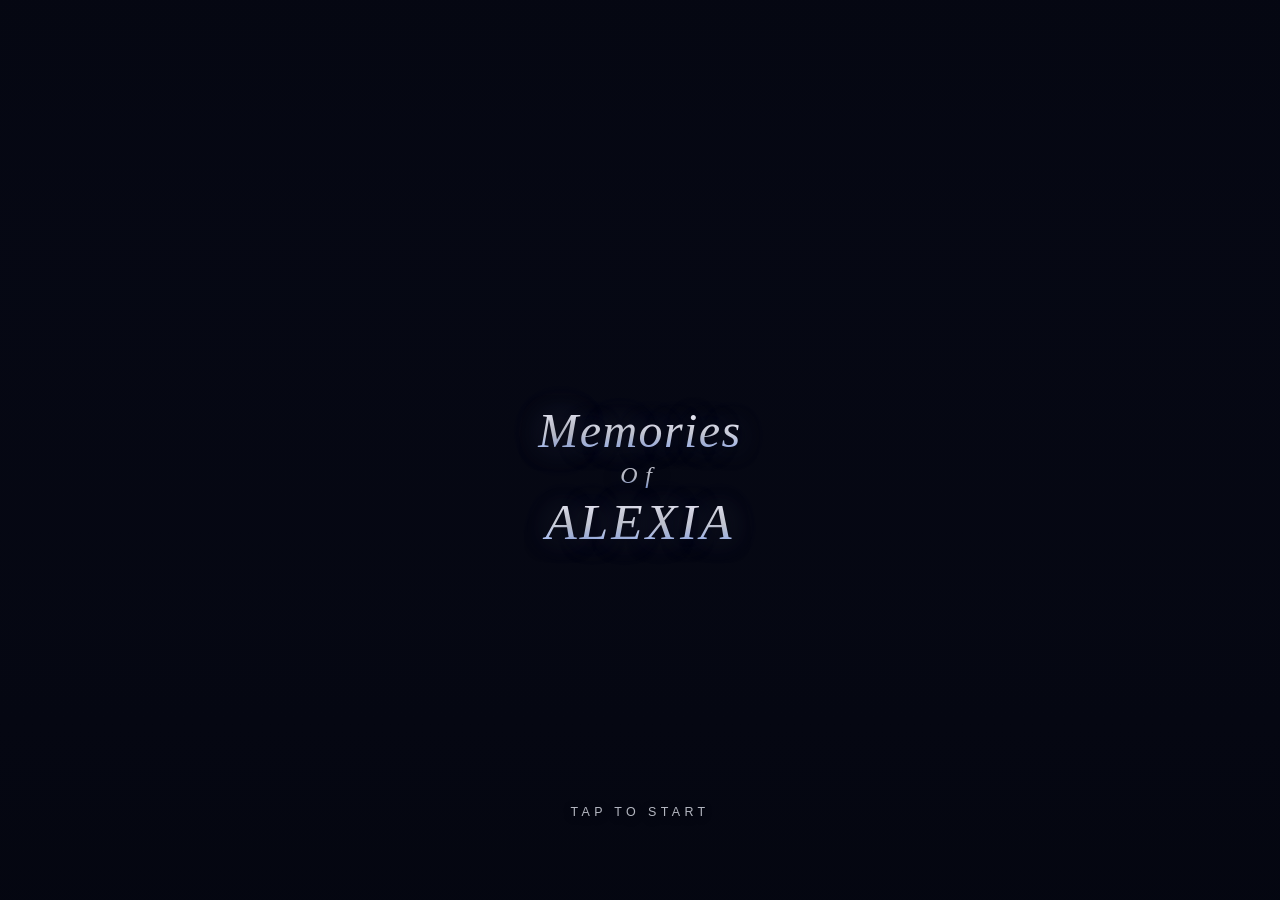
==== index.html @ 07850f9e "Gate the game-start transition on real video readiness, not a timer The previous version gave up wai" ====
<!doctype html>
<html lang="ja">
<head>
<meta charset="utf-8" />
<meta name="viewport" content="width=device-width, initial-scale=1, viewport-fit=cover, user-scalable=no" />
<title>RHYTHM-GAME</title>
<link rel="icon" type="image/x-icon" href="assets/icons/favicon.ico" />
<link rel="icon" type="image/png" sizes="32x32" href="assets/icons/icon-32.png" />
<link rel="icon" type="image/png" sizes="16x16" href="assets/icons/icon-16.png" />
<link rel="apple-touch-icon" sizes="180x180" href="assets/icons/apple-touch-icon.png" />
<link rel="manifest" href="manifest.webmanifest" />
<meta name="theme-color" content="#060814" />
<link rel="stylesheet" href="css/style.css" />
</head>
<body>
<div id="app">

  <section id="screen-title" class="screen active">
    <div id="title-bg" aria-hidden="true"></div>
    <video id="title-bg-video" class="title-bg-video" src="assets/video/title-loop.mp4" muted loop playsinline webkit-playsinline="true" preload="auto" aria-hidden="true"></video>
    <div id="title-dim" aria-hidden="true"></div>
    <button id="btn-start" class="title-tap-target">
      <h1 class="title-main">
        <span class="title-line title-line-memories">Memories</span>
        <span class="title-line title-line-of">Of</span>
        <span class="title-line title-line-alexia">ALEXIA</span>
      </h1>
      <span class="tap-to-start">TAP TO START</span>
    </button>
  </section>

  <section id="screen-select" class="screen">
    <div id="select-bg" aria-hidden="true"></div>
    <div id="song-nav">
      <button id="btn-song-prev" class="song-nav-btn song-nav-up" type="button" aria-label="前の曲へ">
        <span class="song-nav-tri"></span>
      </button>
      <button id="btn-song-next" class="song-nav-btn song-nav-down" type="button" aria-label="次の曲へ">
        <span class="song-nav-tri"></span>
      </button>
    </div>
    <div class="veil-panel select-panel">
      <div class="difficulty-buttons">
        <button class="btn-diff" data-diff="EASY">EASY</button>
        <button class="btn-diff" data-diff="NORMAL">NORMAL</button>
        <button class="btn-diff" data-diff="HARD">HARD</button>
      </div>
      <button id="btn-back-title" class="btn-text">戻る</button>
    </div>
  </section>

  <section id="screen-play" class="screen">
    <div id="bg-layer">
      <video id="bg-video" muted playsinline webkit-playsinline="true" preload="auto" loop></video>
      <div id="bg-fallback"></div>
      <div id="bg-dim"></div>
    </div>

    <div id="lanes-overlay">
      <div class="lane" data-lane="0"></div>
      <div class="lane" data-lane="1"></div>
      <div class="lane" data-lane="2"></div>
      <div class="lane" data-lane="3"></div>
    </div>

    <canvas id="notes-canvas"></canvas>

    <div id="judge-pads">
      <div class="judge-pad" data-lane="0"><span class="pad-core"></span><span class="pad-ripple"></span></div>
      <div class="judge-pad" data-lane="1"><span class="pad-core"></span><span class="pad-ripple"></span></div>
      <div class="judge-pad" data-lane="2"><span class="pad-core"></span><span class="pad-ripple"></span></div>
      <div class="judge-pad" data-lane="3"><span class="pad-core"></span><span class="pad-ripple"></span></div>
    </div>

    <div id="touch-zones">
      <div class="touch-zone" data-lane="0"></div>
      <div class="touch-zone" data-lane="1"></div>
      <div class="touch-zone" data-lane="2"></div>
      <div class="touch-zone" data-lane="3"></div>
    </div>

    <div id="hud">
      <div id="hud-left">
        <span class="hud-label">SCORE</span>
        <div id="hud-score">0</div>
        <div id="hud-combo-wrap">
          <span class="hud-label">COMBO</span>
          <div id="hud-combo"></div>
        </div>
        <div id="hud-judge"></div>
      </div>
      <button id="btn-pause" class="btn-icon">II</button>
      <div id="hud-progress"><div id="hud-progress-bar"></div></div>
    </div>

    <div id="pause-overlay" class="overlay hidden">
      <div class="veil-panel overlay-panel">
        <h3>PAUSE</h3>
        <button id="btn-resume" class="btn-veil">つづける</button>
        <button id="btn-quit" class="btn-text">やめる</button>
      </div>
    </div>
  </section>

  <div id="audio-error-overlay" class="overlay hidden">
    <div class="veil-panel overlay-panel error-panel">
      <h3>AUDIO LOAD ERROR</h3>
      <p id="audio-error-detail"></p>
      <button id="btn-audio-error-back" class="btn-text">曲選択へ戻る</button>
    </div>
  </div>

  <section id="screen-result" class="screen">
    <div class="veil-panel result-panel">
      <h2>RESULT</h2>
      <div id="result-rank"></div>
      <div id="result-score-wrap">
        <span>SCORE</span>
        <div id="result-score">0</div>
      </div>
      <div id="result-stats">
        <div class="stat"><span class="label">MAX COMBO</span><span id="result-maxcombo" class="value"></span></div>
        <div class="stat perfect"><span class="label">PERFECT</span><span id="result-perfect" class="value"></span></div>
        <div class="stat great"><span class="label">GREAT</span><span id="result-great" class="value"></span></div>
        <div class="stat good"><span class="label">GOOD</span><span id="result-good" class="value"></span></div>
        <div class="stat miss"><span class="label">MISS</span><span id="result-miss" class="value"></span></div>
      </div>
      <div class="result-buttons">
        <button id="btn-retry" class="btn-veil">RETRY</button>
        <button id="btn-to-select" class="btn-text">曲選択へ</button>
      </div>
    </div>
  </section>

</div>
<script type="module" src="js/main.js"></script>
</body>
</html>
---- css/style.css ----
:root {
  color-scheme: dark;

  /* --- Nijiiro Eden palette, softened: deep blue night, quiet violet, --- */
  /* --- silver-white light. Kept low-saturation on purpose - nothing --- */
  /* --- here should read as "gaming" neon.                           --- */
  --bg-void: #060814;
  --ink: #eef1fb;
  --ink-dim: rgba(230, 235, 255, 0.58);
  --ink-faint: rgba(230, 235, 255, 0.34);

  --blue-deep: #16204a;
  --blue-soft: #8fb0ff;
  --violet-soft: #b9a8ff;
  --silver: #f6f4ff;
  --miss-soft: #caa0bb;

  --hairline: rgba(220, 228, 255, 0.16);
  --veil-fill: rgba(20, 26, 58, 0.22);
  --veil-glow: 0 0 40px rgba(120, 140, 220, 0.10);

  --safe-top: env(safe-area-inset-top, 0px);
  --safe-bottom: env(safe-area-inset-bottom, 0px);
  --safe-left: env(safe-area-inset-left, 0px);
  --safe-right: env(safe-area-inset-right, 0px);
}

* { box-sizing: border-box; }

html, body {
  margin: 0;
  padding: 0;
  width: 100%;
  height: 100%;
  background: var(--bg-void);
  color: var(--ink);
  font-family: "Hiragino Sans", "Noto Sans JP", "Segoe UI", system-ui, sans-serif;
  font-weight: 300;
  overflow: hidden;
  overscroll-behavior: none;
  -webkit-tap-highlight-color: transparent;
}

#app {
  position: fixed;
  inset: 0;
  width: 100%;
  height: 100%;
  background:
    radial-gradient(ellipse at 50% 0%, rgba(60, 80, 170, 0.20), transparent 55%),
    radial-gradient(ellipse at 20% 100%, rgba(130, 100, 210, 0.14), transparent 55%),
    var(--bg-void);
}

#debug-panel {
  position: fixed;
  left: 0; right: 0; top: var(--safe-top);
  z-index: 999;
  margin: 0;
  padding: 0.4rem 0.6rem;
  font-family: ui-monospace, "SF Mono", Menlo, monospace;
  font-size: 8px;
  line-height: 1.4;
  color: #b9ffcf;
  background: rgba(0, 0, 0, 0.7);
  white-space: pre-wrap;
  word-break: break-all;
  max-height: 130px;
  overflow-y: auto;
  /* Diagnostics only - must never block taps on the UI underneath it. */
  pointer-events: none;
}

.screen {
  position: absolute;
  inset: 0;
  display: none;
  flex-direction: column;
  align-items: center;
  justify-content: center;
  gap: 1rem;
  padding: calc(1.4rem + var(--safe-top)) calc(1.4rem + var(--safe-right)) calc(1.4rem + var(--safe-bottom)) calc(1.4rem + var(--safe-left));
  text-align: center;
}
.screen.active { display: flex; }

/* Title/select sit over a portrait character portrait whose face falls in
   the upper-middle of the frame - content is anchored to the BOTTOM of the
   screen (not centered) so it never sits over the face. */
#screen-select {
  justify-content: flex-end;
  padding-bottom: calc(5vh + var(--safe-bottom));
}
/* No padding on the title screen itself - .title-tap-target is the single
   full-bleed tap target and handles its own inner spacing. */
#screen-title { padding: 0; }

/* ---------- Reference-image background (select screen only) ----------
   The attached artwork is used unmodified as a background image. It is
   shown in full via `contain` sizing - the image is never cropped left/
   right (or top/bottom), so nothing in it (the figure, the decorative
   text) is ever cut off. Any leftover space is filled by background-color
   + a CSS gradient (not by stretching or cropping the artwork itself). A
   second gradient layer, sized to always cover the full box, sits on top
   of the image for text legibility - that gradient is DOM/CSS, not a
   modification of the image's own pixels. */
#select-bg {
  position: absolute;
  inset: 0;
  background-color: var(--bg-void);
  background-image:
    linear-gradient(180deg, rgba(4,6,16,0.55) 0%, rgba(4,6,16,0.20) 30%, rgba(4,6,16,0.35) 70%, rgba(4,6,16,0.80) 100%),
    url("../assets/title-bg.jpeg");
  background-size: 100% 100%, contain;
  background-position: center, center;
  background-repeat: no-repeat, no-repeat;
  filter: saturate(0.9) brightness(0.92);
}

/* ---------- Title screen: looping background video ----------
   The title screen no longer uses the static artwork - #title-bg is now
   only a solid-color base layer (shows through as letterboxing on the
   video's short axis, and as a fallback if the video fails to load), and
   the attached loop video sits on top of it via `contain` sizing so its
   own aspect ratio and full frame are always preserved, exactly like the
   select-screen artwork above. Never cropped, never re-encoded. */
#title-bg {
  position: absolute;
  inset: 0;
  background-color: var(--bg-void);
  z-index: 0;
}
.title-bg-video {
  position: absolute;
  inset: 0;
  z-index: 0;
  width: 100%;
  height: 100%;
  object-fit: contain;
  background-color: var(--bg-void);
}
/* Same legibility gradient the select-screen artwork gets, layered above
   the video so the title text below always reads clearly. */
#title-dim {
  position: absolute;
  inset: 0;
  z-index: 0;
  pointer-events: none;
  background-image: linear-gradient(180deg, rgba(4,6,16,0.45) 0%, rgba(4,6,16,0.10) 28%, rgba(4,6,16,0.30) 68%, rgba(4,6,16,0.82) 100%);
}

/* ---------- Quiet glass "veil" panel - a hint of surface, not a UI box ---------- */
.veil-panel {
  position: relative;
  z-index: 1;
  background: var(--veil-fill);
  border: 1px solid var(--hairline);
  border-radius: 18px;
  box-shadow: var(--veil-glow);
  -webkit-backdrop-filter: blur(10px);
  backdrop-filter: blur(10px);
  padding: 1.8rem 1.8rem;
  display: flex;
  flex-direction: column;
  align-items: center;
  gap: 0.9rem;
  max-width: min(92vw, 24rem);
}

/* ---------- Title ----------
   No panel/box, and no button-like PLAY control - the whole screen is one
   tap target (an entry into the piece, not an app menu). The title and
   "TAP TO START" are positioned independently (not a bottom-anchored
   stack) so the title can sit where the artwork's own lettering used to
   draw the eye - center to lower-center - while TAP TO START stays well
   clear of the bottom edge/home indicator. Legibility comes from
   #title-dim's gradient plus a dark drop shadow, never a panel. */
.title-tap-target {
  position: absolute;
  inset: 0;
  z-index: 1;
  width: 100%;
  height: 100%;
  border: none;
  background: transparent;
  cursor: pointer;
  touch-action: manipulation;
}

/* Three-line lockup ("Memories" / "Of" / "ALEXIA") read as one logo, not
   three separate headings: same family/style/gradient treatment on every
   line, tight line-height, and only a hairline gap around the small "Of"
   so the whole block holds together as a single mark. */
.title-main {
  position: absolute;
  left: 50%;
  top: 53%;
  transform: translate(-50%, -50%);
  width: 90vw;
  margin: 0;
  text-align: center;
  font-family: Georgia, "Iowan Old Style", "Times New Roman", "Hiragino Mincho ProN", serif;
  font-style: italic;
  font-weight: 400;
  color: var(--ink);
  animation: titleFadeIn 1.6s ease-out both;
}
.title-line {
  display: block;
  background: linear-gradient(180deg, var(--silver) 0%, var(--ink) 55%, var(--blue-soft) 100%);
  -webkit-background-clip: text;
  background-clip: text;
  -webkit-text-fill-color: transparent;
  text-shadow: 0 2px 20px rgba(0, 0, 0, 0.7), 0 0 30px rgba(160, 180, 255, 0.28), 0 0 56px rgba(185, 168, 255, 0.14);
}
.title-line-memories {
  font-size: clamp(2.0rem, 9.6vw, 3.0rem);
  letter-spacing: 0.03em;
  line-height: 1.08;
}
.title-line-of {
  font-size: clamp(1.05rem, 4.6vw, 1.5rem);
  letter-spacing: 0.32em;
  line-height: 1.3;
  font-weight: 300;
  opacity: 0.82;
  /* nudge it visually between the two bigger lines rather than reading as
     its own separate paragraph */
  margin: 0.12em 0;
}
.title-line-alexia {
  font-size: clamp(2.15rem, 10.4vw, 3.2rem);
  letter-spacing: 0.06em;
  line-height: 1.08;
  font-weight: 500;
}
@keyframes titleFadeIn {
  0% { opacity: 0; transform: translate(-50%, -46%); }
  100% { opacity: 1; transform: translate(-50%, -50%); }
}

.tap-to-start {
  position: absolute;
  left: 50%;
  bottom: calc(9vh + var(--safe-bottom));
  transform: translateX(-50%);
  white-space: nowrap;
  font-size: 0.78rem;
  font-weight: 300;
  letter-spacing: 0.35em;
  color: var(--ink);
  text-shadow: 0 2px 10px rgba(0, 0, 0, 0.8);
  opacity: 0.75;
  animation: tapToStartBreathe 2.4s ease-in-out infinite;
}
@keyframes tapToStartBreathe {
  0%, 100% { opacity: 0.45; }
  50% { opacity: 0.9; }
}

/* ---------- Quiet buttons: hairline outline, soft glow only, no motion loops ---------- */
.btn-veil, .btn-text, .btn-diff, .btn-icon {
  font-family: inherit;
  border: none;
  cursor: pointer;
  touch-action: manipulation;
  color: var(--ink);
  background: transparent;
  font-weight: 300;
}

.btn-veil {
  padding: 0.75rem 3.2rem;
  font-size: 0.95rem;
  letter-spacing: 0.3em;
  border-radius: 999px;
  border: 1px solid rgba(220, 228, 255, 0.4);
  background: rgba(255, 255, 255, 0.03);
  box-shadow: 0 0 18px rgba(140, 160, 255, 0.14);
  transition: box-shadow 0.2s ease, border-color 0.2s ease, background 0.2s ease;
}
.btn-veil:active {
  border-color: rgba(240, 245, 255, 0.8);
  background: rgba(255, 255, 255, 0.08);
  box-shadow: 0 0 26px rgba(180, 195, 255, 0.32);
}

.btn-text {
  padding: 0.5rem 1.4rem;
  font-size: 0.82rem;
  letter-spacing: 0.1em;
  opacity: 0.55;
  border-bottom: 1px solid transparent;
}
.btn-text:active { opacity: 0.9; border-bottom-color: rgba(220, 228, 255, 0.4); }

.btn-diff {
  flex: 1 1 0;
  min-width: 0;
  /* Generous horizontal padding first, font-size second - a wide button
     with room to breathe reads better than a narrow one with tiny text. */
  padding: 0.85rem 0.5rem;
  border-radius: 12px;
  border: 1px solid var(--hairline);
  background: rgba(255, 255, 255, 0.02);
  font-weight: 400;
  letter-spacing: 0.015em;
  font-size: 0.86rem;
  white-space: nowrap;
  overflow: hidden;
  text-overflow: clip;
  transition: box-shadow 0.15s ease, border-color 0.15s ease;
}
.btn-diff:active { border-color: rgba(230, 235, 255, 0.55); box-shadow: 0 0 16px rgba(160, 180, 255, 0.2); }

.btn-icon {
  border: 1px solid var(--hairline);
  border-radius: 999px;
  width: 2.1rem;
  height: 2.1rem;
  font-size: 0.8rem;
  pointer-events: auto;
  opacity: 0.7;
}

/* ---------- Select ----------
   Much lighter than the shared .veil-panel default - just enough surface
   to group the song name and difficulty buttons, not a heavy frosted box
   sitting over the artwork. */
#screen-select .veil-panel {
  background: rgba(14, 18, 42, 0.14);
  border-color: rgba(220, 228, 255, 0.10);
  box-shadow: none;
  -webkit-backdrop-filter: blur(3px);
  backdrop-filter: blur(3px);
  /* Wider and shorter than the shared default: the song title is already
     shown large in the background artwork, so this panel only needs to
     hold the difficulty row + back link - not a tall card. */
  padding: 0.85rem 0.8rem;
  gap: 0.7rem;
  max-width: min(95vw, 26rem);
  width: min(95vw, 26rem);
}
.difficulty-buttons { display: flex; gap: 0.55rem; flex-wrap: nowrap; justify-content: center; width: 100%; }

/* ---------- Song navigation (multi-song groundwork) ----------
   Only one song exists today, so these don't switch anything yet - they
   exist so a future song list has somewhere to plug in (see
   selectPreviousSong()/selectNextSong() in js/main.js). Drawn as slender
   glowing crystal triangles (Canvas-style fill/rim/glow, matching the
   note-shard language elsewhere), not plain "△"/"▽" glyphs, and kept
   along the right edge - clear of the artwork's face and the "虹色のエ
   デン" lettering, and clear of the difficulty panel below. */
#song-nav {
  position: absolute;
  right: 5vw;
  top: 16%;
  bottom: 28%;
  z-index: 1;
  display: flex;
  flex-direction: column;
  justify-content: space-between;
  align-items: center;
  pointer-events: none;
}
.song-nav-btn {
  pointer-events: auto;
  border: none;
  background: transparent;
  padding: 12px;
  margin: -12px;
  cursor: pointer;
  touch-action: manipulation;
  -webkit-tap-highlight-color: transparent;
  transition: transform 0.15s ease;
}
.song-nav-tri {
  display: block;
  width: 18px;
  height: 26px;
  background: linear-gradient(180deg, var(--silver), var(--blue-soft) 55%, var(--violet-soft));
  opacity: 0.5;
  filter: drop-shadow(0 0 5px rgba(160, 180, 255, 0.32));
  transition: opacity 0.15s ease, filter 0.15s ease;
}
.song-nav-up .song-nav-tri { clip-path: polygon(50% 0%, 100% 100%, 0% 100%); }
.song-nav-down .song-nav-tri { clip-path: polygon(0% 0%, 100% 0%, 50% 100%); }
.song-nav-btn.tapped { transform: scale(0.82); }
.song-nav-btn.tapped .song-nav-tri {
  opacity: 1;
  filter: drop-shadow(0 0 13px rgba(210, 220, 255, 0.75));
}

/* ==================================================================
   Play screen - PORTRAIT layout (default & primary orientation):
   top -> falling notes -> judge line -> bottom tap area
   ================================================================== */
/* iPhone Safari fires its own long-press gesture (text selection, the
   copy/lookup "callout" menu) independently of touch-action - without
   these, a held finger on a hold note gets hijacked into a text
   selection instead of continuing the hold. Scoped to the play screen
   only so title/select/result keep normal, unrestricted text/tap
   behavior. */
#screen-play {
  padding: 0;
  user-select: none;
  -webkit-user-select: none;
  -webkit-touch-callout: none;
  touch-action: none;
}
#lanes-overlay, #notes-canvas, #judge-pads, .judge-pad, #touch-zones, .touch-zone, #hud {
  user-select: none;
  -webkit-user-select: none;
  -webkit-touch-callout: none;
  touch-action: none;
  -webkit-tap-highlight-color: transparent;
}

#bg-layer { position: absolute; inset: 0; overflow: hidden; background: var(--bg-void); }
/* contain (not cover) so nothing in the source video is ever cropped;
   #bg-layer's own background-color fills any letterboxed space. */
#bg-video { position: absolute; inset: 0; width: 100%; height: 100%; object-fit: contain; }
#bg-fallback {
  position: absolute; inset: 0;
  background:
    radial-gradient(ellipse at 30% 10%, rgba(80, 100, 200, 0.20), transparent 55%),
    radial-gradient(ellipse at 75% 90%, rgba(140, 110, 210, 0.16), transparent 55%),
    linear-gradient(170deg, var(--blue-deep), var(--bg-void) 75%);
  background-size: 200% 200%;
  animation: bgDrift 26s ease-in-out infinite;
}
@keyframes bgDrift {
  0% { background-position: 0% 0%; }
  50% { background-position: 100% 60%; }
  100% { background-position: 0% 0%; }
}
/* Minimal contrast pass so a future background video stays visible under
   the HUD/notes without ever being hidden. */
#bg-dim {
  position: absolute; inset: 0;
  background: linear-gradient(180deg, rgba(4, 6, 16, 0.30) 0%, rgba(4, 6, 16, 0.02) 22%, rgba(4, 6, 16, 0.02) 68%, rgba(4, 6, 16, 0.32) 100%);
}

/* ---------- "Black -> background -> UI" game-start transition ----------
   #bg-layer's own background-color (var(--bg-void), see above) already
   paints the whole screen dark the instant #screen-play becomes active,
   before any of this runs. #bg-video/#bg-fallback/#bg-dim then fade in
   together once js/main.js's beginPlayTransition() has confirmed the
   video is actually ready to show (or given up on a slow one and settled
   on the dark CSS fallback instead) - never both nothing-yet AND lit-up
   gameplay at the same time. Lanes/canvas/judge-pads/touch-zones/HUD fade
   in afterward, once #screen-play carries "ui-ready" too, so they can
   never appear ahead of the background. Purely visual - no note timing,
   judge window, or audio.currentTime handling lives here. */
#bg-video, #bg-fallback, #bg-dim {
  opacity: 0;
  transition: opacity 0.9s ease;
}
#screen-play.bg-ready #bg-video,
#screen-play.bg-ready #bg-fallback,
#screen-play.bg-ready #bg-dim {
  opacity: 1;
}
#lanes-overlay, #notes-canvas, #judge-pads, #touch-zones, #hud {
  opacity: 0;
  transition: opacity 0.7s ease;
}
#screen-play.ui-ready #lanes-overlay,
#screen-play.ui-ready #notes-canvas,
#screen-play.ui-ready #judge-pads,
#screen-play.ui-ready #touch-zones,
#screen-play.ui-ready #hud {
  opacity: 1;
}

/* Lane boundaries themselves are drawn on the canvas (js/renderer.js) with
   a slight top-narrower/bottom-wider taper for a light sense of depth -
   this layer only provides the per-lane "active" tap tint. */
#lanes-overlay {
  position: absolute; inset: 0;
  display: flex;
  z-index: 1;
  padding-top: var(--safe-top);
  padding-bottom: var(--safe-bottom);
}
#lanes-overlay .lane {
  position: relative;
  flex: 1;
  height: 100%;
  transition: background 0.3s ease;
}
#lanes-overlay .lane.active {
  background: rgba(210, 220, 255, 0.06);
}

#notes-canvas {
  position: absolute; inset: 0;
  width: 100%; height: 100%;
  z-index: 2;
  display: block;
}

/* The 4 tap keys: transparent crystal glass tiles, clearly outlined at
   rest (not just on tap) so they read as touch targets against a bright,
   busy background video - without becoming an opaque piano-key look. */
#judge-pads {
  position: absolute; inset: 0;
  display: flex;
  z-index: 3;
  pointer-events: none;
  padding: 0 6px var(--safe-bottom);
}
.judge-pad {
  position: relative;
  flex: 1;
  margin: 0 4px;
  align-self: flex-start;
  /* keep in sync with Renderer.judgeLineRatio in js/renderer.js */
  top: 82%;
  transform: translateY(4px);
  height: 52px;
  border-radius: 14px;
  border: 1px solid rgba(215, 228, 255, 0.4);
  background: linear-gradient(180deg, rgba(190, 205, 255, 0.13), rgba(150, 125, 255, 0.06));
  box-shadow: 0 0 14px rgba(140, 170, 255, 0.22), inset 0 0 12px rgba(255, 255, 255, 0.07);
  transition: box-shadow 0.15s ease, border-color 0.15s ease, background 0.15s ease;
}
.judge-pad.active {
  border-color: rgba(240, 246, 255, 0.9);
  background: linear-gradient(180deg, rgba(215, 226, 255, 0.26), rgba(190, 160, 255, 0.16));
  box-shadow: 0 0 30px rgba(190, 212, 255, 0.55), inset 0 0 18px rgba(255, 255, 255, 0.2);
}
.pad-core {
  position: absolute;
  left: 50%; top: 50%;
  width: 6px; height: 6px;
  transform: translate(-50%, -50%) rotate(45deg);
  background: rgba(235, 242, 255, 0.75);
  box-shadow: 0 0 8px rgba(200, 220, 255, 0.7);
  pointer-events: none;
}
.judge-pad.active .pad-core {
  background: rgba(255, 255, 255, 0.95);
  box-shadow: 0 0 14px rgba(220, 232, 255, 0.9);
}
.pad-ripple {
  position: absolute;
  left: 50%; top: 50%;
  width: 65%; aspect-ratio: 1;
  border-radius: 50%;
  transform: translate(-50%, -50%) scale(0.3);
  border: 1px solid rgba(230, 238, 255, 0.75);
  opacity: 0;
  pointer-events: none;
}
.pad-ripple.show { animation: padRipple 0.5s ease-out; }
@keyframes padRipple {
  0% { opacity: 0.6; transform: translate(-50%, -50%) scale(0.3); }
  100% { opacity: 0; transform: translate(-50%, -50%) scale(2.4); }
}

#touch-zones {
  position: absolute; inset: 0;
  display: flex;
  z-index: 4;
}
#touch-zones .touch-zone { flex: 1; height: 100%; }

/* SCORE / COMBO / judgement text: one quiet column in the top-left
   corner, no panel behind it. The pause button is the only thing on the
   right, so the video stays uninterrupted everywhere else. */
#hud {
  position: absolute; inset: 0;
  z-index: 5;
  pointer-events: none;
  padding-top: calc(0.7rem + var(--safe-top));
  padding-left: calc(0.9rem + var(--safe-left));
  padding-right: calc(0.9rem + var(--safe-right));
}
#hud-left {
  display: flex;
  flex-direction: column;
  align-items: flex-start;
  line-height: 1.2;
  max-width: 60%;
}
.hud-label { font-size: 0.55rem; letter-spacing: 0.2em; opacity: 0.45; }
#hud-score {
  font-size: 1.35rem;
  font-weight: 300;
  font-variant-numeric: tabular-nums;
  color: var(--ink);
  text-shadow: 0 0 10px rgba(150, 170, 255, 0.3);
  margin-bottom: 0.5rem;
}
#hud-combo-wrap {
  opacity: 0;
  transition: opacity 0.2s ease;
}
#hud-combo-wrap.show { opacity: 1; }
#hud-combo {
  font-size: 1.05rem;
  font-weight: 300;
  letter-spacing: 0.04em;
  color: var(--blue-soft);
  text-shadow: 0 0 8px rgba(140, 170, 255, 0.4);
}
#btn-pause { position: absolute; top: calc(0.7rem + var(--safe-top)); right: calc(0.9rem + var(--safe-right)); }

/* Combo escalation stays extremely subtle: a touch more ambient light on
   the score column, never a flash. Lane-divider brightening for the same
   tiers happens on the canvas (js/renderer.js). */
#screen-play[data-combo-tier="2"] #hud-combo { color: var(--violet-soft); }
#screen-play[data-combo-tier="3"] #hud-combo { color: var(--silver); text-shadow: 0 0 10px rgba(220, 225, 255, 0.5); }
#screen-play[data-combo-tier="4"] #hud-combo { color: var(--silver); text-shadow: 0 0 14px rgba(230, 235, 255, 0.7); }

/* Judgement text: brief and quiet, tucked under COMBO - never a large
   persistent center label. */
#hud-judge {
  margin-top: 0.35rem;
  font-size: 0.85rem;
  font-weight: 300;
  letter-spacing: 0.1em;
  opacity: 0;
  transform-origin: left center;
}
#hud-judge.show { animation: judgePop 0.38s ease-out; }
@keyframes judgePop {
  0% { opacity: 0; transform: translateX(-4px) scale(0.92); }
  22% { opacity: 0.95; transform: translateX(0) scale(1); }
  100% { opacity: 0; transform: translateX(0) scale(1); }
}
#hud-judge.PERFECT { color: var(--silver); text-shadow: 0 0 10px rgba(230, 235, 255, 0.65); }
#hud-judge.GREAT { color: var(--blue-soft); text-shadow: 0 0 8px rgba(150, 180, 255, 0.5); }
#hud-judge.GOOD { color: var(--violet-soft); text-shadow: 0 0 8px rgba(190, 170, 255, 0.45); }
#hud-judge.MISS { color: var(--miss-soft); text-shadow: 0 0 8px rgba(200, 160, 190, 0.4); }

#hud-progress {
  position: absolute;
  left: 0; right: 0; bottom: var(--safe-bottom);
  height: 2px;
  background: rgba(255, 255, 255, 0.05);
}
#hud-progress-bar {
  height: 100%;
  width: 0%;
  background: linear-gradient(90deg, var(--blue-soft), var(--violet-soft));
  opacity: 0.6;
}

.overlay {
  position: absolute; inset: 0;
  z-index: 10;
  background: rgba(4, 6, 16, 0.78);
  display: flex;
  align-items: center;
  justify-content: center;
  padding: calc(1rem + var(--safe-top)) calc(1rem + var(--safe-right)) calc(1rem + var(--safe-bottom)) calc(1rem + var(--safe-left));
}
.overlay.hidden { display: none; }
.overlay-panel h3 { margin: 0; letter-spacing: 0.14em; font-weight: 300; }
.error-panel h3 { color: var(--miss-soft); }
.error-panel p { opacity: 0.7; font-size: 0.82rem; max-width: 22rem; word-break: break-word; }
#audio-error-overlay { position: fixed; z-index: 50; }

/* ---------- Result ---------- */
.result-panel { min-width: min(88vw, 22rem); }
#result-rank {
  font-size: clamp(2.4rem, 11vw, 4rem);
  font-weight: 200;
  color: var(--silver);
  text-shadow: 0 0 20px rgba(200, 210, 255, 0.4);
}
#result-score-wrap span { opacity: 0.45; font-size: 0.72rem; letter-spacing: 0.2em; }
#result-score { font-size: clamp(1.3rem, 5vw, 1.9rem); font-weight: 300; font-variant-numeric: tabular-nums; }
#result-stats {
  display: grid;
  grid-template-columns: repeat(2, minmax(100px, 1fr));
  gap: 0.5rem 1.2rem;
}
.stat { display: flex; justify-content: space-between; gap: 1rem; min-width: 8.5rem; font-size: 0.85rem; }
.stat .label { opacity: 0.45; font-size: 0.68rem; letter-spacing: 0.05em; }
.stat .value { font-weight: 400; font-variant-numeric: tabular-nums; }
.stat.perfect .value { color: var(--silver); }
.stat.great .value { color: var(--blue-soft); }
.stat.good .value { color: var(--violet-soft); }
.stat.miss .value { color: var(--miss-soft); }
.result-buttons { display: flex; gap: 1rem; margin-top: 0.4rem; }

/* ---------- Small-height devices ---------- */
@media (max-height: 700px) {
  .veil-panel { padding: 1.2rem 1.4rem; gap: 0.6rem; }
  #result-stats { gap: 0.3rem 0.9rem; }
}
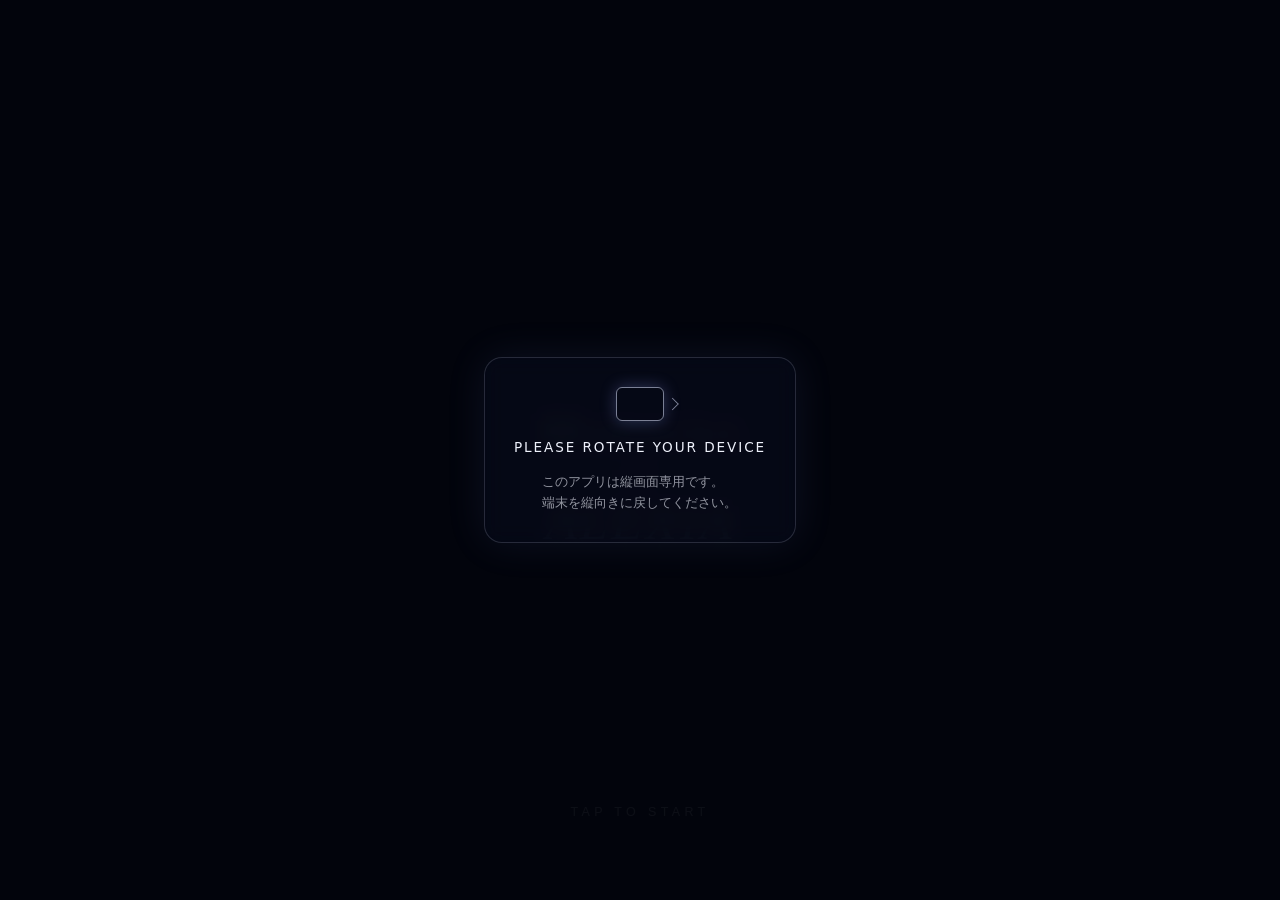
==== commit 5e3447c6: "Add song-list screen, TITLE BGM, portrait lock, and circular judge pads Restructure navigation to TI" ====
--- a/index.html
+++ b/index.html
@@ -29,16 +29,17 @@
     </button>
   </section>
 
+  <section id="screen-songlist" class="screen">
+    <div id="songlist-bg" aria-hidden="true"></div>
+    <div class="veil-panel songlist-panel">
+      <h2 class="songlist-title">SELECT SONG</h2>
+      <div id="songlist-items"></div>
+      <button id="btn-songlist-back" class="btn-text">戻る</button>
+    </div>
+  </section>
+
   <section id="screen-select" class="screen">
     <div id="select-bg" aria-hidden="true"></div>
-    <div id="song-nav">
-      <button id="btn-song-prev" class="song-nav-btn song-nav-up" type="button" aria-label="前の曲へ">
-        <span class="song-nav-tri"></span>
-      </button>
-      <button id="btn-song-next" class="song-nav-btn song-nav-down" type="button" aria-label="次の曲へ">
-        <span class="song-nav-tri"></span>
-      </button>
-    </div>
     <div class="veil-panel select-panel">
       <div class="difficulty-buttons">
         <button class="btn-diff" data-diff="EASY">EASY</button>
@@ -66,10 +67,10 @@
     <canvas id="notes-canvas"></canvas>
 
     <div id="judge-pads">
-      <div class="judge-pad" data-lane="0"><span class="pad-core"></span><span class="pad-ripple"></span></div>
-      <div class="judge-pad" data-lane="1"><span class="pad-core"></span><span class="pad-ripple"></span></div>
-      <div class="judge-pad" data-lane="2"><span class="pad-core"></span><span class="pad-ripple"></span></div>
-      <div class="judge-pad" data-lane="3"><span class="pad-core"></span><span class="pad-ripple"></span></div>
+      <div class="judge-pad" data-lane="0"><span class="pad-ripple"></span></div>
+      <div class="judge-pad" data-lane="1"><span class="pad-ripple"></span></div>
+      <div class="judge-pad" data-lane="2"><span class="pad-ripple"></span></div>
+      <div class="judge-pad" data-lane="3"><span class="pad-ripple"></span></div>
     </div>
 
     <div id="touch-zones">
@@ -101,6 +102,16 @@
       </div>
     </div>
   </section>
+
+  <audio id="title-bgm" src="assets/audio/title-bgm.mp3" loop preload="auto" playsinline webkit-playsinline="true"></audio>
+
+  <div id="landscape-overlay" class="overlay hidden">
+    <div class="veil-panel overlay-panel landscape-panel">
+      <div class="landscape-icon" aria-hidden="true"></div>
+      <h3>PLEASE ROTATE YOUR DEVICE</h3>
+      <p>このアプリは縦画面専用です。<br />端末を縦向きに戻してください。</p>
+    </div>
+  </div>
 
   <div id="audio-error-overlay" class="overlay hidden">
     <div class="veil-panel overlay-panel error-panel">
--- a/css/style.css
+++ b/css/style.css
@@ -343,52 +343,95 @@
 }
 .difficulty-buttons { display: flex; gap: 0.55rem; flex-wrap: nowrap; justify-content: center; width: 100%; }
 
-/* ---------- Song navigation (multi-song groundwork) ----------
-   Only one song exists today, so these don't switch anything yet - they
-   exist so a future song list has somewhere to plug in (see
-   selectPreviousSong()/selectNextSong() in js/main.js). Drawn as slender
-   glowing crystal triangles (Canvas-style fill/rim/glow, matching the
-   note-shard language elsewhere), not plain "△"/"▽" glyphs, and kept
-   along the right edge - clear of the artwork's face and the "虹色のエ
-   デン" lettering, and clear of the difficulty panel below. */
-#song-nav {
-  position: absolute;
-  right: 5vw;
-  top: 16%;
-  bottom: 28%;
-  z-index: 1;
+/* ---------- Song list ----------
+   A compact, quiet card list - NOT a full-screen menu. The world/void
+   gradient from #app still shows through around and behind the panel
+   (#songlist-bg only adds a very soft extra glow, no opaque backdrop), and
+   the panel itself sits centered/lower so it reads as "a small selection
+   of light" rather than a settings screen. Song titles are rendered here
+   by js/main.js from songs/index.json - never hardcoded into this file. */
+#screen-songlist {
+  justify-content: flex-end;
+  padding-bottom: calc(8vh + var(--safe-bottom));
+}
+#songlist-bg {
+  position: absolute;
+  inset: 0;
+  background:
+    radial-gradient(ellipse at 50% 30%, rgba(90, 110, 200, 0.16), transparent 60%),
+    var(--bg-void);
+}
+.songlist-panel {
+  background: rgba(14, 18, 42, 0.22);
+  border-color: rgba(220, 228, 255, 0.14);
+  -webkit-backdrop-filter: blur(14px);
+  backdrop-filter: blur(14px);
+  width: min(92vw, 24rem);
+  max-width: min(92vw, 24rem);
+  padding: 1.3rem 1.1rem;
+  gap: 0.6rem;
+}
+.songlist-title {
+  margin: 0 0 0.2rem;
+  font-size: 0.68rem;
+  font-weight: 300;
+  letter-spacing: 0.36em;
+  opacity: 0.5;
+}
+#songlist-items {
   display: flex;
   flex-direction: column;
-  justify-content: space-between;
+  gap: 0.55rem;
+  width: 100%;
+}
+.song-card {
+  -webkit-appearance: none;
+  appearance: none;
+  outline: none;
+  font-family: inherit;
+  display: flex;
   align-items: center;
-  pointer-events: none;
-}
-.song-nav-btn {
-  pointer-events: auto;
-  border: none;
-  background: transparent;
-  padding: 12px;
-  margin: -12px;
+  justify-content: center;
+  gap: 0.4rem;
+  width: 100%;
+  padding: 0.75rem 1rem;
+  border-radius: 12px;
+  border: 1px solid var(--hairline);
+  background: linear-gradient(180deg, rgba(190, 205, 255, 0.08), rgba(150, 125, 255, 0.03));
+  font-size: 0.92rem;
+  font-weight: 400;
+  letter-spacing: 0.03em;
+  color: var(--ink);
+  text-shadow: 0 0 12px rgba(170, 190, 255, 0.35);
+  transition: box-shadow 0.15s ease, border-color 0.15s ease, background 0.15s ease;
+}
+.song-card.enabled {
   cursor: pointer;
   touch-action: manipulation;
   -webkit-tap-highlight-color: transparent;
-  transition: transform 0.15s ease;
-}
-.song-nav-tri {
-  display: block;
-  width: 18px;
-  height: 26px;
-  background: linear-gradient(180deg, var(--silver), var(--blue-soft) 55%, var(--violet-soft));
-  opacity: 0.5;
-  filter: drop-shadow(0 0 5px rgba(160, 180, 255, 0.32));
-  transition: opacity 0.15s ease, filter 0.15s ease;
-}
-.song-nav-up .song-nav-tri { clip-path: polygon(50% 0%, 100% 100%, 0% 100%); }
-.song-nav-down .song-nav-tri { clip-path: polygon(0% 0%, 100% 0%, 50% 100%); }
-.song-nav-btn.tapped { transform: scale(0.82); }
-.song-nav-btn.tapped .song-nav-tri {
-  opacity: 1;
-  filter: drop-shadow(0 0 13px rgba(210, 220, 255, 0.75));
+}
+.song-card.enabled:active {
+  border-color: rgba(240, 246, 255, 0.85);
+  background: linear-gradient(180deg, rgba(215, 226, 255, 0.22), rgba(190, 160, 255, 0.12));
+  box-shadow: 0 0 22px rgba(180, 200, 255, 0.4);
+}
+/* Locked songs: unmistakably inert - dim, flat, no glow, no pointer
+   affordance. Not styled as an error or a disabled form control, just
+   quietly "not here yet". */
+.song-card.disabled {
+  color: rgba(200, 205, 225, 0.4);
+  border-color: rgba(200, 208, 230, 0.08);
+  background: rgba(120, 126, 150, 0.05);
+  text-shadow: none;
+  cursor: default;
+  pointer-events: none;
+}
+.song-card-title { flex: 1 1 auto; text-align: left; }
+.song-card-tag {
+  flex: 0 0 auto;
+  font-size: 0.58rem;
+  letter-spacing: 0.14em;
+  opacity: 0.7;
 }
 
 /* ==================================================================
@@ -510,45 +553,57 @@
   pointer-events: none;
   padding: 0 6px var(--safe-bottom);
 }
+/* Glass "energy ring" tap-target guide, one per lane - purely visual (see
+   #touch-zones below, still the ONLY element InputController hit-tests;
+   this circle never changes the size of the real tap area, it just marks
+   where to tap). Thin outline, mostly-transparent interior, weak glow at
+   rest so it never dominates the frame; brightens/pulses on tap via
+   .judge-pad.active, which is a separate cue from the PERFECT/GREAT/GOOD
+   note-success flashes in js/renderer.js. */
 .judge-pad {
+  /* Full lane-width slot, same footprint as before - it never resizes or
+     moves #touch-zones, which is a completely separate DOM layer/element
+     and is unaffected by anything in this block. The visible ring itself
+     is the ::before pseudo-element below, sized independently and just
+     centered within this slot. */
   position: relative;
   flex: 1;
   margin: 0 4px;
   align-self: flex-start;
   /* keep in sync with Renderer.judgeLineRatio in js/renderer.js */
   top: 82%;
-  transform: translateY(4px);
   height: 52px;
-  border-radius: 14px;
-  border: 1px solid rgba(215, 228, 255, 0.4);
-  background: linear-gradient(180deg, rgba(190, 205, 255, 0.13), rgba(150, 125, 255, 0.06));
-  box-shadow: 0 0 14px rgba(140, 170, 255, 0.22), inset 0 0 12px rgba(255, 255, 255, 0.07);
-  transition: box-shadow 0.15s ease, border-color 0.15s ease, background 0.15s ease;
-}
-.judge-pad.active {
-  border-color: rgba(240, 246, 255, 0.9);
-  background: linear-gradient(180deg, rgba(215, 226, 255, 0.26), rgba(190, 160, 255, 0.16));
-  box-shadow: 0 0 30px rgba(190, 212, 255, 0.55), inset 0 0 18px rgba(255, 255, 255, 0.2);
-}
-.pad-core {
+}
+.judge-pad::before {
+  content: "";
   position: absolute;
   left: 50%; top: 50%;
-  width: 6px; height: 6px;
-  transform: translate(-50%, -50%) rotate(45deg);
-  background: rgba(235, 242, 255, 0.75);
-  box-shadow: 0 0 8px rgba(200, 220, 255, 0.7);
-  pointer-events: none;
-}
-.judge-pad.active .pad-core {
-  background: rgba(255, 255, 255, 0.95);
-  box-shadow: 0 0 14px rgba(220, 232, 255, 0.9);
+  width: 52px;
+  height: 52px;
+  max-width: 15vw;
+  max-height: 15vw;
+  aspect-ratio: 1;
+  transform: translate(-50%, -50%);
+  border-radius: 50%;
+  border: 1px solid rgba(215, 228, 255, 0.36);
+  background: radial-gradient(circle at 50% 40%, rgba(190, 205, 255, 0.07), rgba(150, 125, 255, 0.02) 70%, transparent 100%);
+  box-shadow: 0 0 12px rgba(140, 170, 255, 0.16), inset 0 0 10px rgba(255, 255, 255, 0.05);
+  transition: box-shadow 0.15s ease, border-color 0.15s ease, background 0.15s ease, transform 0.15s ease;
+}
+.judge-pad.active::before {
+  border-color: rgba(240, 246, 255, 0.95);
+  background: radial-gradient(circle at 50% 40%, rgba(215, 226, 255, 0.18), rgba(190, 160, 255, 0.08) 70%, transparent 100%);
+  box-shadow: 0 0 26px rgba(190, 212, 255, 0.6), inset 0 0 16px rgba(255, 255, 255, 0.16);
+  transform: translate(-50%, -50%) scale(1.08);
 }
 .pad-ripple {
   position: absolute;
   left: 50%; top: 50%;
-  width: 65%; aspect-ratio: 1;
+  width: 52px;
+  max-width: 15vw;
+  aspect-ratio: 1;
   border-radius: 50%;
-  transform: translate(-50%, -50%) scale(0.3);
+  transform: translate(-50%, -50%) scale(0.5);
   border: 1px solid rgba(230, 238, 255, 0.75);
   opacity: 0;
   pointer-events: none;
@@ -663,6 +718,48 @@
 .error-panel p { opacity: 0.7; font-size: 0.82rem; max-width: 22rem; word-break: break-word; }
 #audio-error-overlay { position: fixed; z-index: 50; }
 
+/* ---------- Portrait-only lock ----------
+   Covers the entire app (every screen, including mid-gameplay) whenever
+   the device is in landscape - see js/main.js's orientation handling,
+   which also actually pauses game/audio/video progress while this is
+   shown, not just visually covers it. CSS/markup only, same quiet
+   silver/pale-blue/violet glass language as everywhere else - no new
+   image assets. */
+#landscape-overlay {
+  position: fixed;
+  z-index: 999;
+  background: rgba(3, 5, 12, 0.94);
+}
+.landscape-panel { gap: 1.1rem; }
+.landscape-panel h3 { font-size: 0.85rem; text-align: center; }
+.landscape-panel p { margin: 0; opacity: 0.6; font-size: 0.8rem; line-height: 1.6; }
+.landscape-icon {
+  width: 48px;
+  height: 34px;
+  border-radius: 6px;
+  border: 1.5px solid rgba(220, 228, 255, 0.55);
+  box-shadow: 0 0 16px rgba(150, 170, 255, 0.28);
+  position: relative;
+  animation: landscapeRotate 2.4s ease-in-out infinite;
+}
+.landscape-icon::after {
+  content: "";
+  position: absolute;
+  right: -14px;
+  top: 50%;
+  width: 8px;
+  height: 8px;
+  transform: translateY(-50%);
+  border-top: 1.5px solid rgba(220, 228, 255, 0.55);
+  border-right: 1.5px solid rgba(220, 228, 255, 0.55);
+  transform: translateY(-50%) rotate(45deg);
+}
+@keyframes landscapeRotate {
+  0%, 20% { transform: rotate(0deg); }
+  50%, 70% { transform: rotate(-90deg); }
+  100% { transform: rotate(-90deg); }
+}
+
 /* ---------- Result ---------- */
 .result-panel { min-width: min(88vw, 22rem); }
 #result-rank {
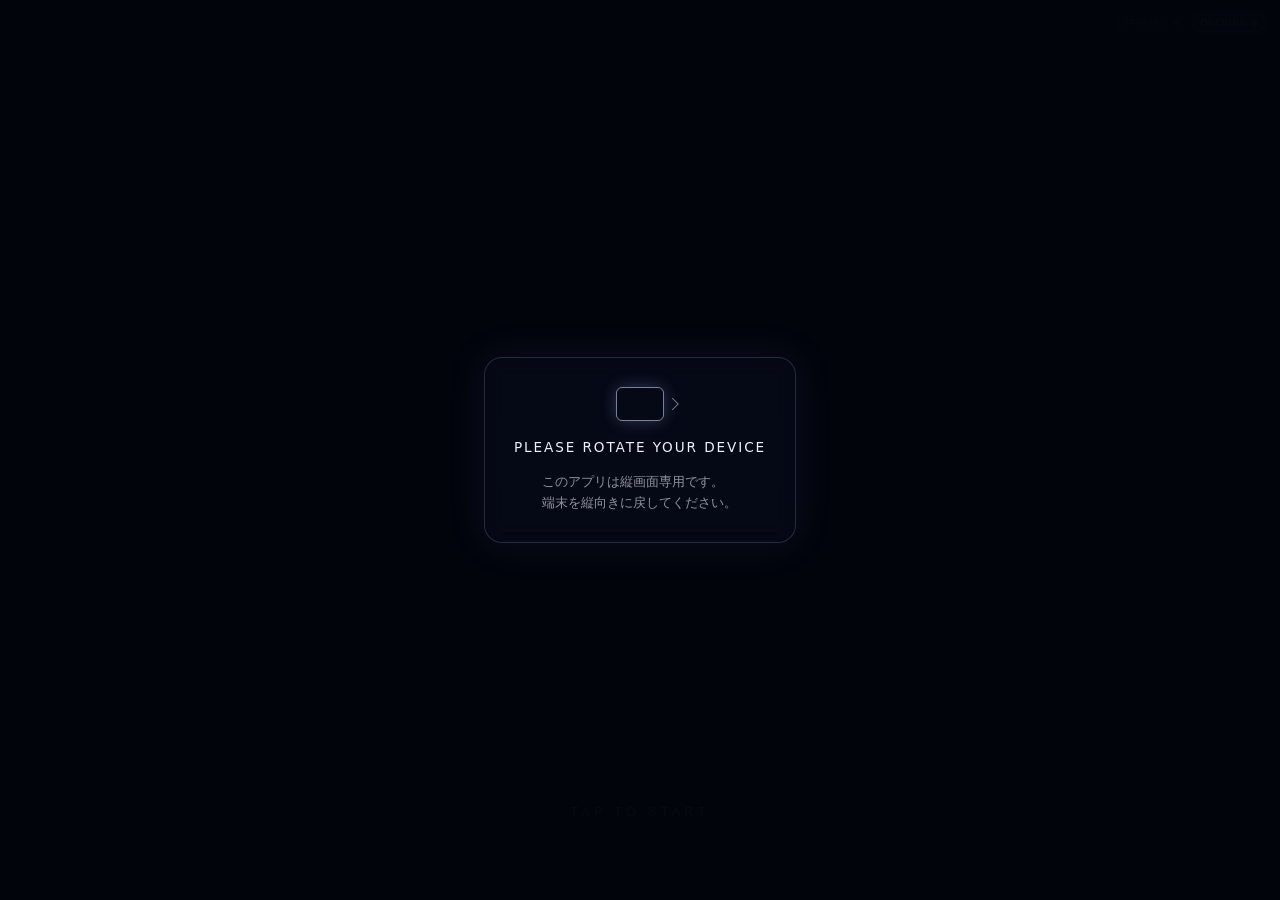
==== commit dba51f90: "Add DEVIL IN THE FIRE song, rhythm-first chart rewrite, and OPENING A/B redesign - Rewrite the chart" ====
--- a/index.html
+++ b/index.html
@@ -15,10 +15,27 @@
 <body>
 <div id="app">
 
+  <!-- Shared TITLE/menu world background - lives OUTSIDE any single
+       .screen so it is never destroyed/recreated when switching between
+       TITLE and the song list (both are "in the menu world"). Visibility
+       is toggled by js/main.js's showScreen() based on which of those two
+       screens is active; the video/element itself is created exactly once
+       and never removed from the DOM. -->
+  <div id="menu-bg-layer" class="menu-bg-layer active" aria-hidden="true">
+    <div id="title-bg"></div>
+    <video id="title-bg-video" class="title-bg-video" src="assets/video/opening-loop.mov" autoplay muted loop playsinline webkit-playsinline="true" preload="auto" disablepictureinpicture disableremoteplayback x-webkit-airplay="deny"></video>
+    <div id="title-dim"></div>
+  </div>
+
+  <!-- OPENING STEP 1/2: the logo/GAME START button live OUTSIDE the video
+       itself and are pure DOM/CSS - no native video controls of any kind
+       are ever attached to #title-bg-video (no `controls` attribute), so
+       there is nothing for iOS Safari to draw a native play button over.
+       #screen-title starts WITHOUT the .step2 class (STEP 1: video + TAP
+       TO START only, no logo) - js/main.js adds .step2 on the first tap,
+       which is what fades the logo in and swaps the button label to GAME
+       START via CSS (see .title-main / .tap-to-start rules). -->
   <section id="screen-title" class="screen active">
-    <div id="title-bg" aria-hidden="true"></div>
-    <video id="title-bg-video" class="title-bg-video" src="assets/video/title-loop.mp4" muted loop playsinline webkit-playsinline="true" preload="auto" aria-hidden="true"></video>
-    <div id="title-dim" aria-hidden="true"></div>
     <button id="btn-start" class="title-tap-target">
       <h1 class="title-main">
         <span class="title-line title-line-memories">Memories</span>
@@ -27,7 +44,36 @@
       </h1>
       <span class="tap-to-start">TAP TO START</span>
     </button>
-  </section>
+
+    <!-- DEV-ONLY, TEMPORARY: OPENING A/B background video comparison
+         switch - see js/openingAB.js. A sibling of #btn-start (not a
+         descendant), so tapping it never also triggers TAP TO START/GAME
+         START. To remove this feature once a final video is chosen:
+         delete this block, delete js/openingAB.js, delete its import +
+         one setupOpeningAB(...) call in js/main.js, delete the
+         ".opening-ab-*" rules in css/style.css. -->
+    <div id="opening-ab-switch" class="opening-ab-switch">
+      <button type="button" class="opening-ab-btn" data-opening="A">OPENING A</button>
+      <button type="button" class="opening-ab-btn" data-opening="B">OPENING B</button>
+    </div>
+  </section>
+
+  <!-- Loading overlay for the OPENING background video only - shown just
+       long enough to cover a slow initial load (see js/main.js's
+       watchOpeningVideoLoading()), never a fixed timer. Progress is
+       derived only from real signals the video element exposes
+       (readyState tiers + video.buffered vs video.duration); it never
+       claims 100% before the video has actually confirmed it can render a
+       frame. -->
+  <div id="title-loading-overlay" class="hidden" aria-hidden="true">
+    <div class="title-loading-panel">
+      <div class="title-loading-label">Loading...</div>
+      <div class="title-loading-bar-track">
+        <div id="title-loading-bar-fill" class="title-loading-bar-fill"></div>
+      </div>
+      <div id="title-loading-pct" class="title-loading-pct">0%</div>
+    </div>
+  </div>
 
   <section id="screen-songlist" class="screen">
     <div id="songlist-bg" aria-hidden="true"></div>
@@ -103,7 +149,11 @@
     </div>
   </section>
 
-  <audio id="title-bgm" src="assets/audio/title-bgm.mp3" loop preload="auto" playsinline webkit-playsinline="true"></audio>
+  <!-- preload="none": this must not compete with the TITLE video for
+       bandwidth/decode resources at page load - it only ever needs to be
+       ready by the time the user's first real gesture (TAP TO START)
+       calls .play() on it, which is more than enough lead time. -->
+  <audio id="title-bgm" src="assets/audio/title-bgm.mp3" loop preload="none" playsinline webkit-playsinline="true"></audio>
 
   <div id="landscape-overlay" class="overlay hidden">
     <div class="veil-panel overlay-panel landscape-panel">
@@ -136,6 +186,11 @@
         <div class="stat good"><span class="label">GOOD</span><span id="result-good" class="value"></span></div>
         <div class="stat miss"><span class="label">MISS</span><span id="result-miss" class="value"></span></div>
       </div>
+      <p id="result-thanks">Thank you for playing!!</p>
+      <a id="btn-artist-page" class="btn-artist-page hidden" href="#" target="_blank" rel="noopener noreferrer">
+        <span>ARTIST PAGE</span>
+      </a>
+
       <div class="result-buttons">
         <button id="btn-retry" class="btn-veil">RETRY</button>
         <button id="btn-to-select" class="btn-text">曲選択へ</button>
--- a/css/style.css
+++ b/css/style.css
@@ -117,8 +117,21 @@
   filter: saturate(0.9) brightness(0.92);
 }
 
-/* ---------- Title screen: looping background video ----------
-   The title screen no longer uses the static artwork - #title-bg is now
+/* ---------- Shared TITLE/menu world background ----------
+   Lives outside any single .screen (see index.html) so the SAME video
+   element keeps playing, uninterrupted, across TITLE <-> song list -
+   js/main.js's showScreen() only toggles this layer's visibility, it
+   never recreates or reassigns the video's src. Hidden (and the video
+   paused) the moment any other screen becomes active. */
+#menu-bg-layer {
+  position: absolute;
+  inset: 0;
+  z-index: 0;
+  display: none;
+}
+#menu-bg-layer.active { display: block; }
+
+/* The title screen no longer uses the static artwork - #title-bg is now
    only a solid-color base layer (shows through as letterboxing on the
    video's short axis, and as a fallback if the video fails to load), and
    the attached loop video sits on top of it via `contain` sizing so its
@@ -203,7 +216,15 @@
   font-style: italic;
   font-weight: 400;
   color: var(--ink);
-  animation: titleFadeIn 1.6s ease-out both;
+  /* OPENING STEP 1: hidden entirely (not just faint) - only the background
+     video + TAP TO START show. js/main.js adds .step2 to #screen-title on
+     the first tap, which is what reveals this - see the transition below. */
+  opacity: 0;
+  pointer-events: none;
+  transition: opacity 1.4s ease-out;
+}
+#screen-title.step2 .title-main {
+  opacity: 1;
 }
 .title-line {
   display: block;
@@ -234,11 +255,6 @@
   line-height: 1.08;
   font-weight: 500;
 }
-@keyframes titleFadeIn {
-  0% { opacity: 0; transform: translate(-50%, -46%); }
-  100% { opacity: 1; transform: translate(-50%, -50%); }
-}
-
 .tap-to-start {
   position: absolute;
   left: 50%;
@@ -256,6 +272,102 @@
 @keyframes tapToStartBreathe {
   0%, 100% { opacity: 0.45; }
   50% { opacity: 0.9; }
+}
+
+/* ---------- DEV-ONLY, TEMPORARY: OPENING A/B comparison switch ----------
+   See index.html/js/openingAB.js. Deliberately quiet - silver/pale-blue,
+   low opacity, only a faint glow on the active choice - and tucked into a
+   top corner (safe-area aware) well clear of the centered logo and the
+   bottom-anchored TAP TO START/GAME START label, so it never competes
+   with them. Remove this whole block along with the HTML/JS pieces once
+   a final OPENING video is chosen (see the request this implements). */
+.opening-ab-switch {
+  position: absolute;
+  top: calc(0.9rem + var(--safe-top));
+  right: calc(0.9rem + var(--safe-right));
+  z-index: 50;
+  display: flex;
+  gap: 0.4rem;
+}
+.opening-ab-btn {
+  font-family: inherit;
+  font-size: 0.56rem;
+  letter-spacing: 0.1em;
+  color: rgba(225, 232, 255, 0.55);
+  background: rgba(30, 36, 60, 0.28);
+  border: 1px solid rgba(210, 220, 255, 0.18);
+  border-radius: 999px;
+  padding: 0.32em 0.68em;
+  cursor: pointer;
+  -webkit-backdrop-filter: blur(6px);
+  backdrop-filter: blur(6px);
+  transition: background 0.2s ease, color 0.2s ease, box-shadow 0.2s ease, border-color 0.2s ease;
+}
+.opening-ab-btn.active {
+  color: rgba(240, 246, 255, 0.92);
+  background: rgba(120, 160, 255, 0.16);
+  border-color: rgba(190, 210, 255, 0.4);
+  box-shadow: 0 0 10px rgba(150, 180, 255, 0.25);
+}
+
+/* ---------- OPENING loading overlay ----------
+   Shown only while the OPENING background video isn't confirmed ready to
+   render a frame yet (see js/main.js's watchOpeningVideoLoading()) - a
+   fixed layer above everything (including .title-tap-target) so STEP 1
+   can't be tapped before there's actually something to look at. Never a
+   generic spinner - progress reflects only what the video element itself
+   reports (readyState tier + buffered-vs-duration), never a fabricated
+   number. */
+#title-loading-overlay {
+  position: fixed;
+  inset: 0;
+  z-index: 500;
+  display: flex;
+  align-items: center;
+  justify-content: center;
+  background: rgba(3, 5, 12, 0.55);
+  opacity: 1;
+  transition: opacity 0.5s ease;
+}
+#title-loading-overlay.hidden { display: none; }
+#title-loading-overlay.fading { opacity: 0; pointer-events: none; }
+.title-loading-panel {
+  display: flex;
+  flex-direction: column;
+  align-items: center;
+  gap: 0.55rem;
+  padding: 1.1rem 1.7rem;
+  border-radius: 14px;
+  border: 1px solid rgba(220, 228, 255, 0.16);
+  background: rgba(14, 18, 42, 0.4);
+  -webkit-backdrop-filter: blur(10px);
+  backdrop-filter: blur(10px);
+}
+.title-loading-label {
+  font-size: 0.68rem;
+  letter-spacing: 0.32em;
+  opacity: 0.75;
+  color: var(--ink);
+}
+.title-loading-bar-track {
+  width: 42vw;
+  max-width: 12rem;
+  height: 3px;
+  border-radius: 999px;
+  background: rgba(220, 228, 255, 0.12);
+  overflow: hidden;
+}
+.title-loading-bar-fill {
+  height: 100%;
+  width: 0%;
+  background: linear-gradient(90deg, var(--blue-soft), var(--violet-soft));
+  transition: width 0.25s ease;
+}
+.title-loading-pct {
+  font-size: 0.6rem;
+  letter-spacing: 0.1em;
+  opacity: 0.5;
+  font-variant-numeric: tabular-nums;
 }
 
 /* ---------- Quiet buttons: hairline outline, soft glow only, no motion loops ---------- */
@@ -352,14 +464,16 @@
    by js/main.js from songs/index.json - never hardcoded into this file. */
 #screen-songlist {
   justify-content: flex-end;
-  padding-bottom: calc(8vh + var(--safe-bottom));
-}
+  padding-bottom: calc(4vh + var(--safe-bottom));
+}
+/* Only a legibility dim now, NOT an opaque fill - the shared #menu-bg-layer
+   TITLE video plays on underneath (see index.html), so the world stays
+   visible instead of the song list reading as a flat, separate menu. */
 #songlist-bg {
   position: absolute;
   inset: 0;
-  background:
-    radial-gradient(ellipse at 50% 30%, rgba(90, 110, 200, 0.16), transparent 60%),
-    var(--bg-void);
+  pointer-events: none;
+  background: linear-gradient(180deg, rgba(4,6,16,0.10) 0%, rgba(4,6,16,0.08) 40%, rgba(4,6,16,0.62) 100%);
 }
 .songlist-panel {
   background: rgba(14, 18, 42, 0.22);
@@ -368,44 +482,63 @@
   backdrop-filter: blur(14px);
   width: min(92vw, 24rem);
   max-width: min(92vw, 24rem);
-  padding: 1.3rem 1.1rem;
-  gap: 0.6rem;
+  /* Bounded height so 11 songs never push the panel (or the world video
+     behind it) off-screen - #songlist-items alone scrolls internally;
+     SELECT SONG and 戻る always stay on-screen. */
+  max-height: min(56vh, 26rem);
+  padding: 0.75rem 0.85rem;
+  gap: 0.3rem;
 }
 .songlist-title {
-  margin: 0 0 0.2rem;
-  font-size: 0.68rem;
+  margin: 0;
+  font-size: 0.6rem;
   font-weight: 300;
-  letter-spacing: 0.36em;
+  letter-spacing: 0.32em;
   opacity: 0.5;
+  flex: 0 0 auto;
 }
 #songlist-items {
   display: flex;
   flex-direction: column;
-  gap: 0.55rem;
+  gap: 0.3rem;
   width: 100%;
+  flex: 1 1 auto;
+  min-height: 0;
+  overflow-y: auto;
+  -webkit-overflow-scrolling: touch;
+  overscroll-behavior: contain;
+  /* small inset so the scrollbar/thumb doesn't sit flush against card text */
+  padding: 2px 2px 2px 0;
+  margin-right: -2px;
 }
 .song-card {
   -webkit-appearance: none;
   appearance: none;
   outline: none;
   font-family: inherit;
+  flex: 0 0 auto;
   display: flex;
   align-items: center;
   justify-content: center;
   gap: 0.4rem;
   width: 100%;
-  padding: 0.75rem 1rem;
-  border-radius: 12px;
+  padding: 0.4rem 0.75rem;
+  border-radius: 9px;
   border: 1px solid var(--hairline);
   background: linear-gradient(180deg, rgba(190, 205, 255, 0.08), rgba(150, 125, 255, 0.03));
-  font-size: 0.92rem;
+  font-size: 0.84rem;
   font-weight: 400;
-  letter-spacing: 0.03em;
+  letter-spacing: 0.02em;
   color: var(--ink);
   text-shadow: 0 0 12px rgba(170, 190, 255, 0.35);
   transition: box-shadow 0.15s ease, border-color 0.15s ease, background 0.15s ease;
 }
+/* The one tappable card gets extra vertical room to stay comfortably
+   thumb-friendly on iPhone - the other (locked) cards don't need to be
+   tap targets at all, so they can be tighter, which is most of the
+   height savings across an 11-song list. */
 .song-card.enabled {
+  padding: 0.62rem 0.75rem;
   cursor: pointer;
   touch-action: manipulation;
   -webkit-tap-highlight-color: transparent;
@@ -429,9 +562,15 @@
 .song-card-title { flex: 1 1 auto; text-align: left; }
 .song-card-tag {
   flex: 0 0 auto;
-  font-size: 0.58rem;
-  letter-spacing: 0.14em;
-  opacity: 0.7;
+  font-size: 0.5rem;
+  letter-spacing: 0.1em;
+  opacity: 0.65;
+  white-space: nowrap;
+}
+#btn-songlist-back {
+  flex: 0 0 auto;
+  padding: 0.3rem 1.2rem;
+  margin-top: -0.1rem;
 }
 
 /* ==================================================================
@@ -784,6 +923,48 @@
 .stat.miss .value { color: var(--miss-soft); }
 .result-buttons { display: flex; gap: 1rem; margin-top: 0.4rem; }
 
+/* ---------- Promo: "thank you" + artist page ----------
+   A quiet closing line, then a single glass-styled CTA - never a plain
+   web-style blue link button. Sits between the score stats and the
+   RETRY/曲選択へ links so it reads as the natural conclusion of the
+   result, not something buried inside the RETRY controls. */
+#result-thanks {
+  margin: 0.5rem 0 0;
+  font-size: 0.82rem;
+  font-weight: 300;
+  letter-spacing: 0.06em;
+  text-align: center;
+  color: var(--silver);
+  text-shadow: 0 0 10px rgba(200, 215, 255, 0.35);
+  opacity: 0.9;
+}
+.btn-artist-page {
+  display: inline-flex;
+  align-items: center;
+  justify-content: center;
+  margin-top: 0.15rem;
+  padding: 0.55rem 1.8rem;
+  border-radius: 999px;
+  border: 1px solid rgba(200, 215, 255, 0.45);
+  background: linear-gradient(180deg, rgba(190, 205, 255, 0.10), rgba(150, 125, 255, 0.05));
+  box-shadow: 0 0 16px rgba(150, 170, 255, 0.18);
+  color: var(--ink);
+  font-size: 0.78rem;
+  font-weight: 400;
+  letter-spacing: 0.22em;
+  text-decoration: none;
+  -webkit-tap-highlight-color: transparent;
+  touch-action: manipulation;
+  transition: box-shadow 0.15s ease, border-color 0.15s ease, background 0.15s ease, transform 0.15s ease;
+}
+.btn-artist-page:active {
+  border-color: rgba(240, 246, 255, 0.85);
+  background: linear-gradient(180deg, rgba(215, 226, 255, 0.22), rgba(190, 160, 255, 0.14));
+  box-shadow: 0 0 24px rgba(190, 205, 255, 0.45);
+  transform: scale(0.96);
+}
+.btn-artist-page.hidden { display: none; }
+
 /* ---------- Small-height devices ---------- */
 @media (max-height: 700px) {
   .veil-panel { padding: 1.2rem 1.4rem; gap: 0.6rem; }
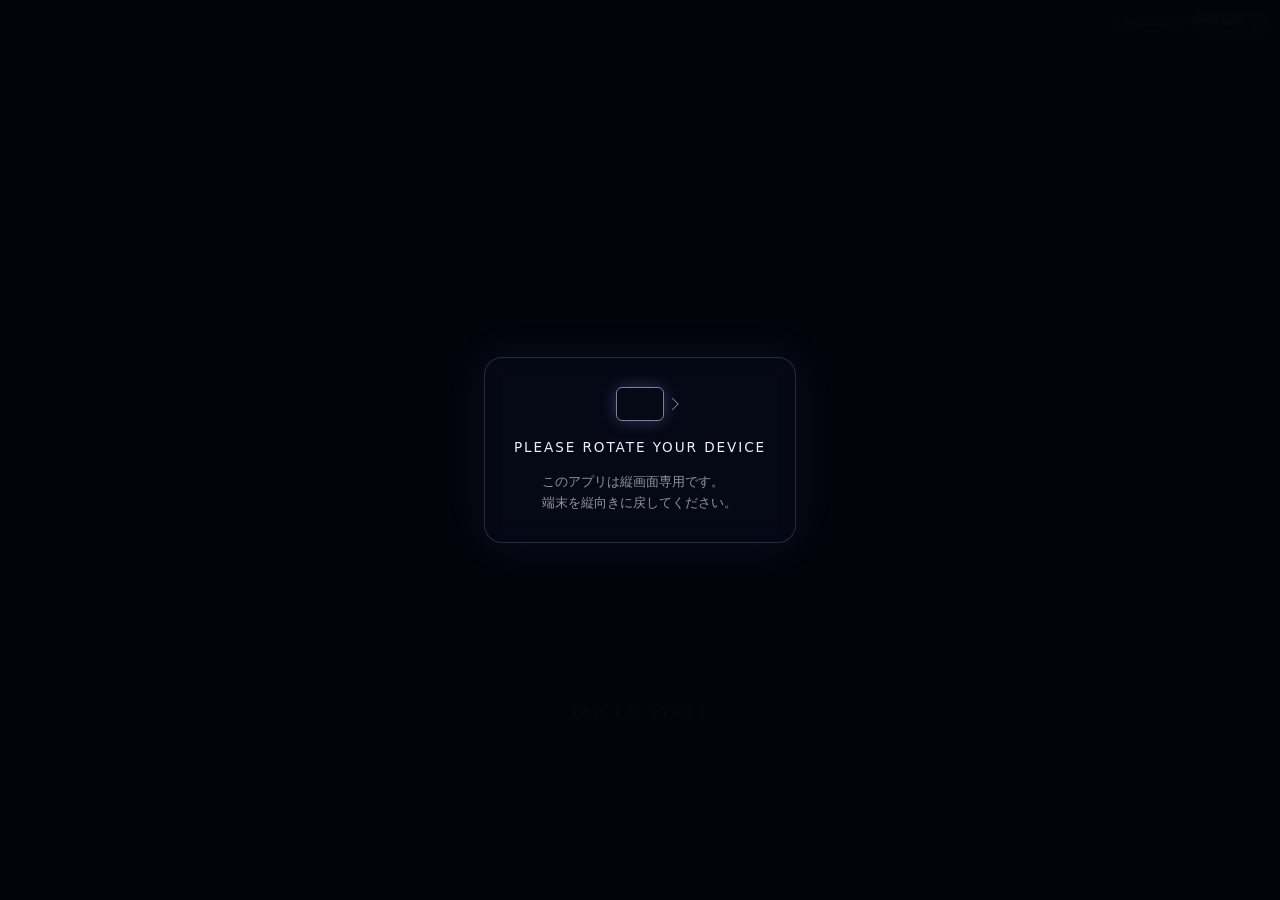
==== commit be6be26c: "Ship DEVIL IN THE FIRE's v4.1 light-veil note art at 128px, apply it to HOLD heads, add graded radia" ====
--- a/index.html
+++ b/index.html
@@ -38,9 +38,9 @@
   <section id="screen-title" class="screen active">
     <button id="btn-start" class="title-tap-target">
       <h1 class="title-main">
-        <span class="title-line title-line-memories">Memories</span>
-        <span class="title-line title-line-of">Of</span>
-        <span class="title-line title-line-alexia">ALEXIA</span>
+        <span class="title-line title-line-1">Memories</span>
+        <span class="title-line title-line-2">Of</span>
+        <span class="title-line title-line-3">ALEXIA</span>
       </h1>
       <span class="tap-to-start">TAP TO START</span>
     </button>
@@ -134,8 +134,13 @@
           <span class="hud-label">COMBO</span>
           <div id="hud-combo"></div>
         </div>
-        <div id="hud-judge"></div>
-      </div>
+      </div>
+      <!-- Momentary PERFECT/GREAT/GOOD/MISS feedback - centered across the
+           4 lanes, just above the judge line, so it lands right where the
+           player's eyes already are while playing (see js/main.js's
+           showJudgePopup(), unchanged - only this element's position
+           moved out of the top-left SCORE/COMBO column). -->
+      <div id="hud-judge"></div>
       <button id="btn-pause" class="btn-icon">II</button>
       <div id="hud-progress"><div id="hud-progress-bar"></div></div>
     </div>
--- a/css/style.css
+++ b/css/style.css
@@ -23,6 +23,12 @@
   --safe-bottom: env(safe-area-inset-bottom, 0px);
   --safe-left: env(safe-area-inset-left, 0px);
   --safe-right: env(safe-area-inset-right, 0px);
+
+  /* Difficulty-select screen jacket art - per-song, set from
+     manifest.jacket via js/main.js's selectSong() (see #select-bg below).
+     This default (the pre-existing artwork) only shows if a song's
+     manifest doesn't specify its own jacket. */
+  --select-jacket-url: url("../assets/title-bg.jpeg");
 }
 
 * { box-sizing: border-box; }
@@ -95,22 +101,23 @@
    full-bleed tap target and handles its own inner spacing. */
 #screen-title { padding: 0; }
 
-/* ---------- Reference-image background (select screen only) ----------
-   The attached artwork is used unmodified as a background image. It is
-   shown in full via `contain` sizing - the image is never cropped left/
-   right (or top/bottom), so nothing in it (the figure, the decorative
-   text) is ever cut off. Any leftover space is filled by background-color
-   + a CSS gradient (not by stretching or cropping the artwork itself). A
-   second gradient layer, sized to always cover the full box, sits on top
-   of the image for text legibility - that gradient is DOM/CSS, not a
-   modification of the image's own pixels. */
+/* ---------- Jacket-art background (select screen only) ----------
+   Per-song jacket art, unmodified as a background image - see
+   --select-jacket-url above (set from manifest.jacket by js/main.js's
+   selectSong(), one manifest-driven field, no song-name branching). Shown
+   in full via `contain` sizing - the image is never cropped left/right (or
+   top/bottom), so nothing in it is ever cut off. Any leftover space is
+   filled by background-color + a CSS gradient (not by stretching or
+   cropping the artwork itself). A second gradient layer, sized to always
+   cover the full box, sits on top of the image for text legibility - that
+   gradient is DOM/CSS, not a modification of the image's own pixels. */
 #select-bg {
   position: absolute;
   inset: 0;
   background-color: var(--bg-void);
   background-image:
     linear-gradient(180deg, rgba(4,6,16,0.55) 0%, rgba(4,6,16,0.20) 30%, rgba(4,6,16,0.35) 70%, rgba(4,6,16,0.80) 100%),
-    url("../assets/title-bg.jpeg");
+    var(--select-jacket-url);
   background-size: 100% 100%, contain;
   background-position: center, center;
   background-repeat: no-repeat, no-repeat;
@@ -132,11 +139,14 @@
 #menu-bg-layer.active { display: block; }
 
 /* The title screen no longer uses the static artwork - #title-bg is now
-   only a solid-color base layer (shows through as letterboxing on the
-   video's short axis, and as a fallback if the video fails to load), and
-   the attached loop video sits on top of it via `contain` sizing so its
-   own aspect ratio and full frame are always preserved, exactly like the
-   select-screen artwork above. Never cropped, never re-encoded. */
+   only a solid-color base layer (shows through only if the video fails to
+   load; see #title-bg-video's error handling in js/main.js), and the
+   loop video fills the full portrait viewport edge to edge via `cover`
+   (never `contain` - contain was producing visible pillarboxed blanks on
+   iPhone since neither candidate OPENING video's own aspect ratio exactly
+   matches every device's viewport aspect). A `cover` crop is explicitly
+   preferred over showing the whole frame - see the A/B video comparison
+   request this implements. */
 #title-bg {
   position: absolute;
   inset: 0;
@@ -149,8 +159,26 @@
   z-index: 0;
   width: 100%;
   height: 100%;
-  object-fit: contain;
+  object-fit: cover;
+  object-position: center center;
   background-color: var(--bg-void);
+  transform: scale(1);
+  transform-origin: center center;
+}
+/* OPENING B (assets/video/opening-loop.mov) is a ReplayKit screen
+   recording that has ~12% solid-black bars baked into the TOP and BOTTOM
+   of its own pixel content (measured by sampling frames across the whole
+   loop: content occupies rows ~11.9%-88.1% of the frame, consistently).
+   That is source-file content, not CSS letterboxing, so object-fit alone
+   cannot remove it - `cover` would otherwise still show those bars as
+   black bands. js/openingAB.js toggles this class on #title-bg-video only
+   while OPENING B is the active video; a centered zoom pushes the baked-in
+   bars off-screen, cropping a little off the video's left/right edges too
+   (explicitly acceptable - see the request this implements). OPENING A
+   (title-loop.mp4) has no such bars (verified the same way) and never
+   gets this class. */
+.title-bg-video.opening-zoom-b {
+  transform: scale(1.34);
 }
 /* Same legibility gradient the select-screen artwork gets, layered above
    the video so the title text below always reads clearly. */
@@ -234,12 +262,17 @@
   -webkit-text-fill-color: transparent;
   text-shadow: 0 2px 20px rgba(0, 0, 0, 0.7), 0 0 30px rgba(160, 180, 255, 0.28), 0 0 56px rgba(185, 168, 255, 0.14);
 }
-.title-line-memories {
+/* Named by POSITION (1st/2nd/3rd line), not by literal text - the actual
+   words are set from js/openingAB.js's per-OPENING titleLines (see
+   updateBrandTitle() there), so this same 3-line lockup shape/styling
+   works for "Memories / Of / ALEXIA" (OPENING A) and "Legend / Of / KIVA"
+   (OPENING B) alike, and for any future title text without new CSS. */
+.title-line-1 {
   font-size: clamp(2.0rem, 9.6vw, 3.0rem);
   letter-spacing: 0.03em;
   line-height: 1.08;
 }
-.title-line-of {
+.title-line-2 {
   font-size: clamp(1.05rem, 4.6vw, 1.5rem);
   letter-spacing: 0.32em;
   line-height: 1.3;
@@ -249,7 +282,7 @@
      its own separate paragraph */
   margin: 0.12em 0;
 }
-.title-line-alexia {
+.title-line-3 {
   font-size: clamp(2.15rem, 10.4vw, 3.2rem);
   letter-spacing: 0.06em;
   line-height: 1.08;
@@ -258,7 +291,12 @@
 .tap-to-start {
   position: absolute;
   left: 50%;
-  bottom: calc(9vh + var(--safe-bottom));
+  /* Moved up from the previous 9vh - still clear of the home-indicator
+     safe area, and (once STEP 2 reveals the logo) clear of .title-main's
+     block, which sits centered around top:53% and never reaches this far
+     down. Font/letter-spacing/glow/fade/breathing animation unchanged -
+     only this position moved. */
+  bottom: calc(20vh + var(--safe-bottom));
   transform: translateX(-50%);
   white-space: nowrap;
   font-size: 0.78rem;
@@ -599,9 +637,13 @@
 }
 
 #bg-layer { position: absolute; inset: 0; overflow: hidden; background: var(--bg-void); }
-/* contain (not cover) so nothing in the source video is ever cropped;
-   #bg-layer's own background-color fills any letterboxed space. */
-#bg-video { position: absolute; inset: 0; width: 100%; height: 100%; object-fit: contain; }
+/* cover (not contain) so the gameplay background fills the full portrait
+   viewport edge to edge with no pillarboxed blanks, matching the OPENING
+   screen's treatment - cropping some of the source frame is explicitly
+   acceptable here (see the request this implements). This is a visual-only
+   change: lane/judge-line/note positions and all judge/score/combo logic
+   live entirely in js/game.js and js/renderer.js and are untouched. */
+#bg-video { position: absolute; inset: 0; width: 100%; height: 100%; object-fit: cover; object-position: center center; }
 #bg-fallback {
   position: absolute; inset: 0;
   background:
@@ -808,21 +850,33 @@
 #screen-play[data-combo-tier="3"] #hud-combo { color: var(--silver); text-shadow: 0 0 10px rgba(220, 225, 255, 0.5); }
 #screen-play[data-combo-tier="4"] #hud-combo { color: var(--silver); text-shadow: 0 0 14px rgba(230, 235, 255, 0.7); }
 
-/* Judgement text: brief and quiet, tucked under COMBO - never a large
-   persistent center label. */
+/* Judgement text: brief and quiet, but now centered across the 4 lanes
+   just above the judge line (matches Renderer.judgeLineRatio = 0.82 in
+   js/renderer.js / .judge-pad's top:82% below) instead of tucked under
+   COMBO in the top-left corner - the player's eyes are already on the
+   judge line/falling notes while playing, not on the SCORE column, so the
+   feedback now lands where attention already is. Still never a large
+   persistent center label - same brief pop-then-fade as before, same
+   showJudgePopup() JS, only the position changed. Sits inside #hud
+   (position:absolute, inset:0) so it can be positioned independently of
+   the SCORE/COMBO column and #btn-pause. Clears the judge line/notes
+   themselves - top is well above judgeY, not on top of it. */
 #hud-judge {
-  margin-top: 0.35rem;
-  font-size: 0.85rem;
+  position: absolute;
+  left: 50%;
+  top: calc(82% - 4.4rem);
+  transform: translateX(-50%) scale(0.92);
+  font-size: 1.1rem;
   font-weight: 300;
-  letter-spacing: 0.1em;
+  letter-spacing: 0.14em;
   opacity: 0;
-  transform-origin: left center;
+  text-align: center;
 }
 #hud-judge.show { animation: judgePop 0.38s ease-out; }
 @keyframes judgePop {
-  0% { opacity: 0; transform: translateX(-4px) scale(0.92); }
-  22% { opacity: 0.95; transform: translateX(0) scale(1); }
-  100% { opacity: 0; transform: translateX(0) scale(1); }
+  0% { opacity: 0; transform: translateX(-50%) scale(0.85); }
+  22% { opacity: 0.95; transform: translateX(-50%) scale(1); }
+  100% { opacity: 0; transform: translateX(-50%) scale(1); }
 }
 #hud-judge.PERFECT { color: var(--silver); text-shadow: 0 0 10px rgba(230, 235, 255, 0.65); }
 #hud-judge.GREAT { color: var(--blue-soft); text-shadow: 0 0 8px rgba(150, 180, 255, 0.5); }
